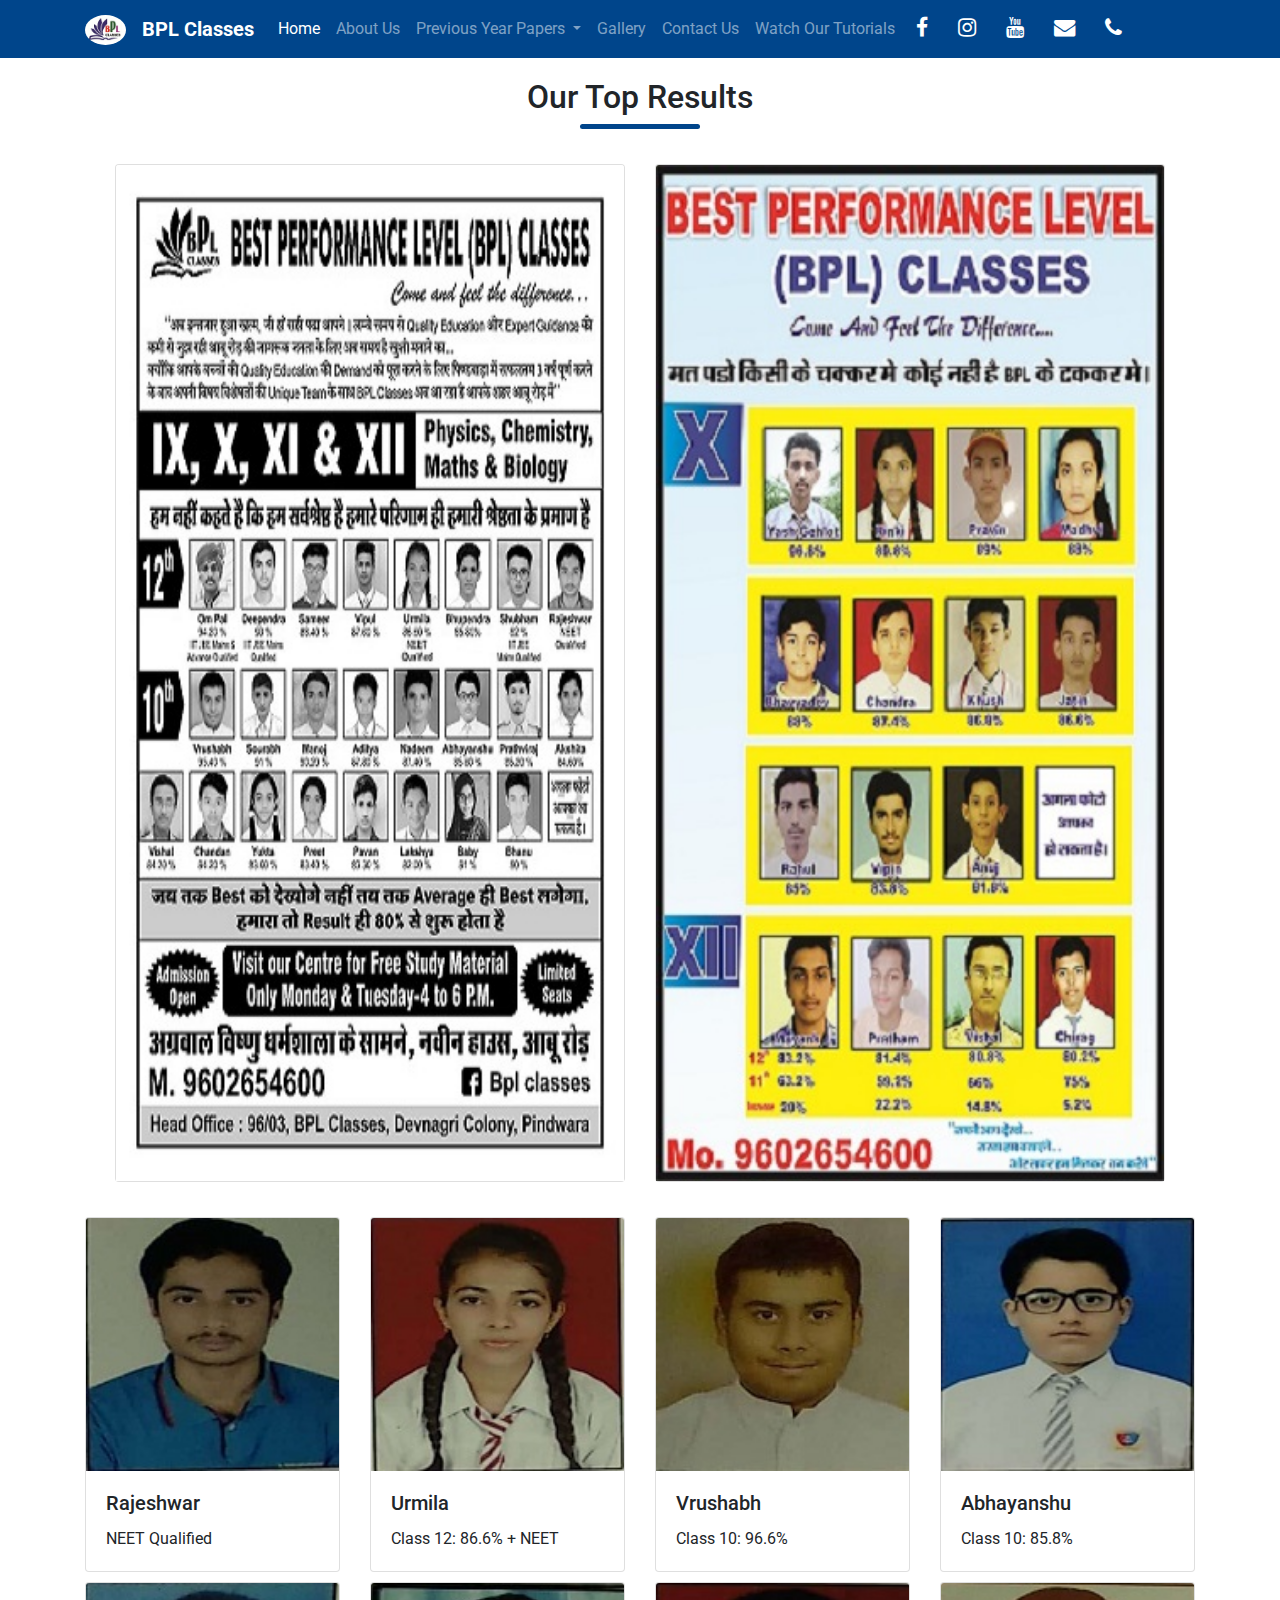
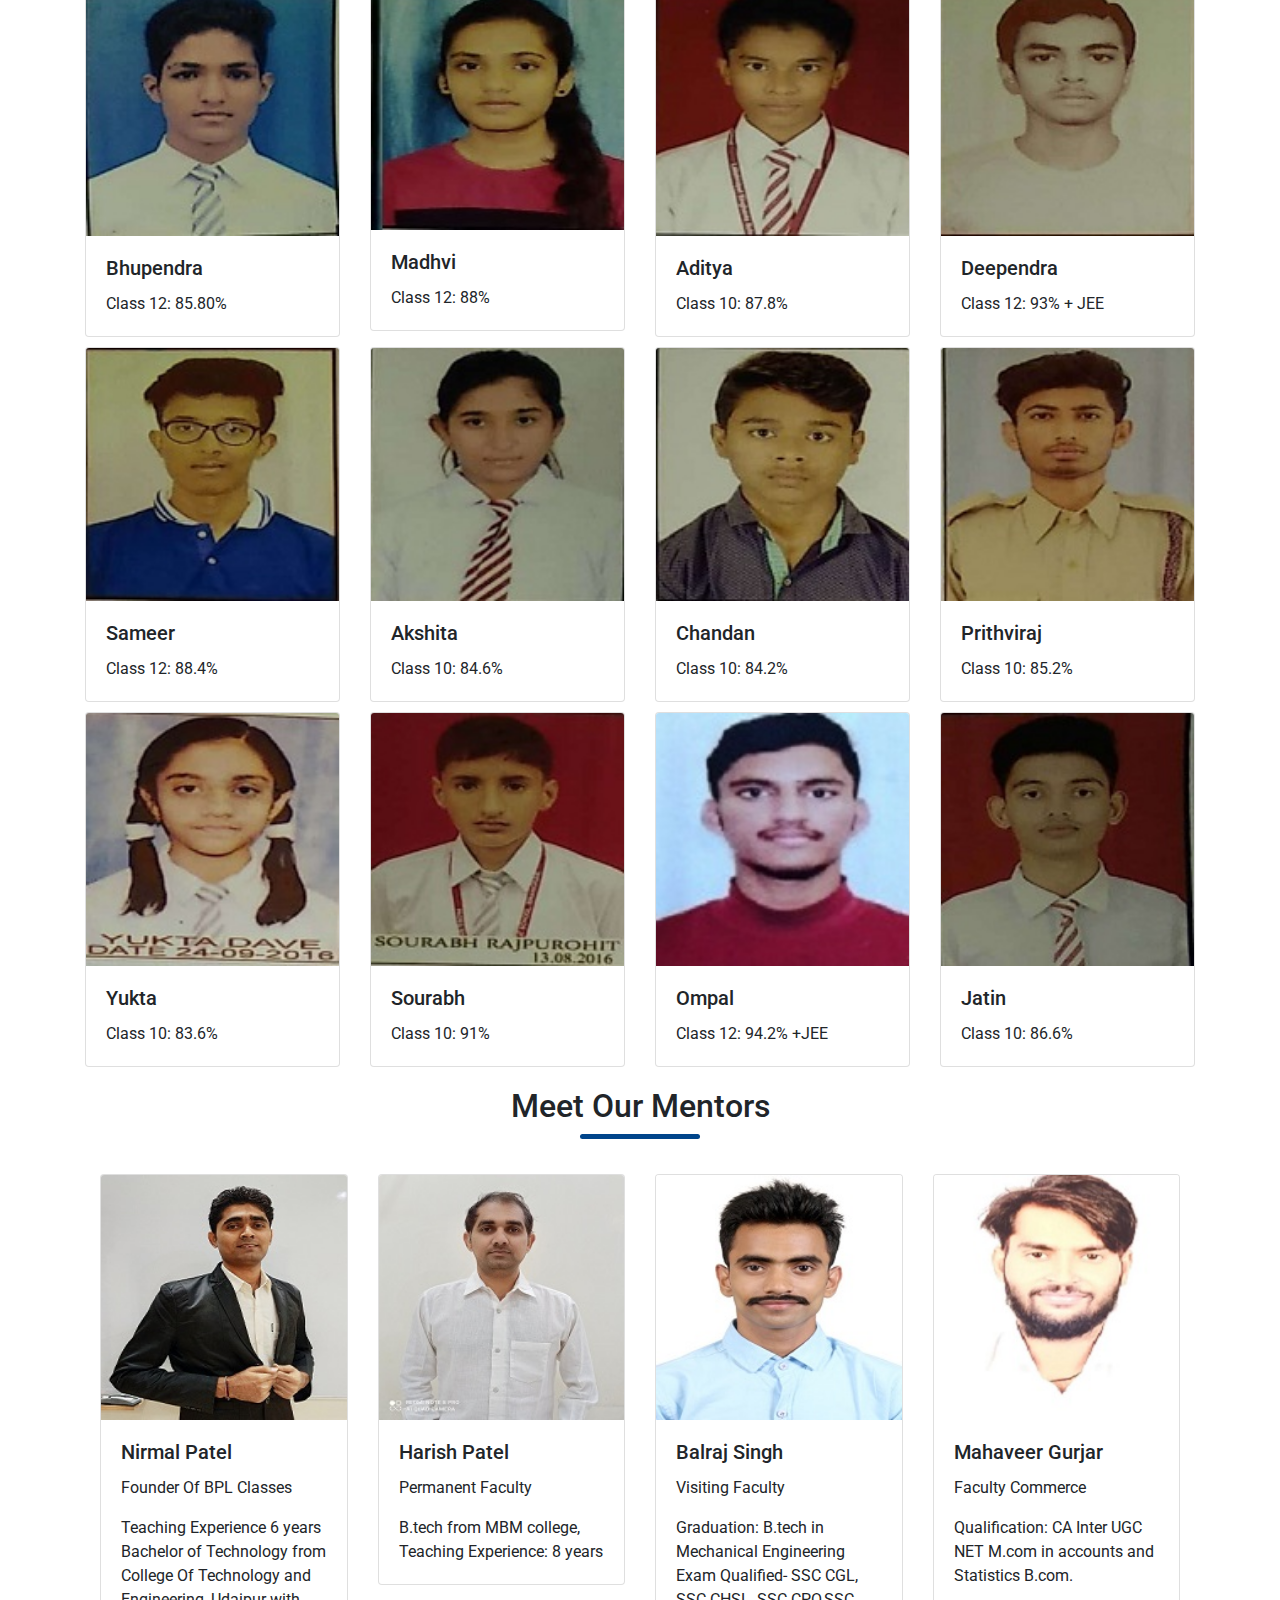
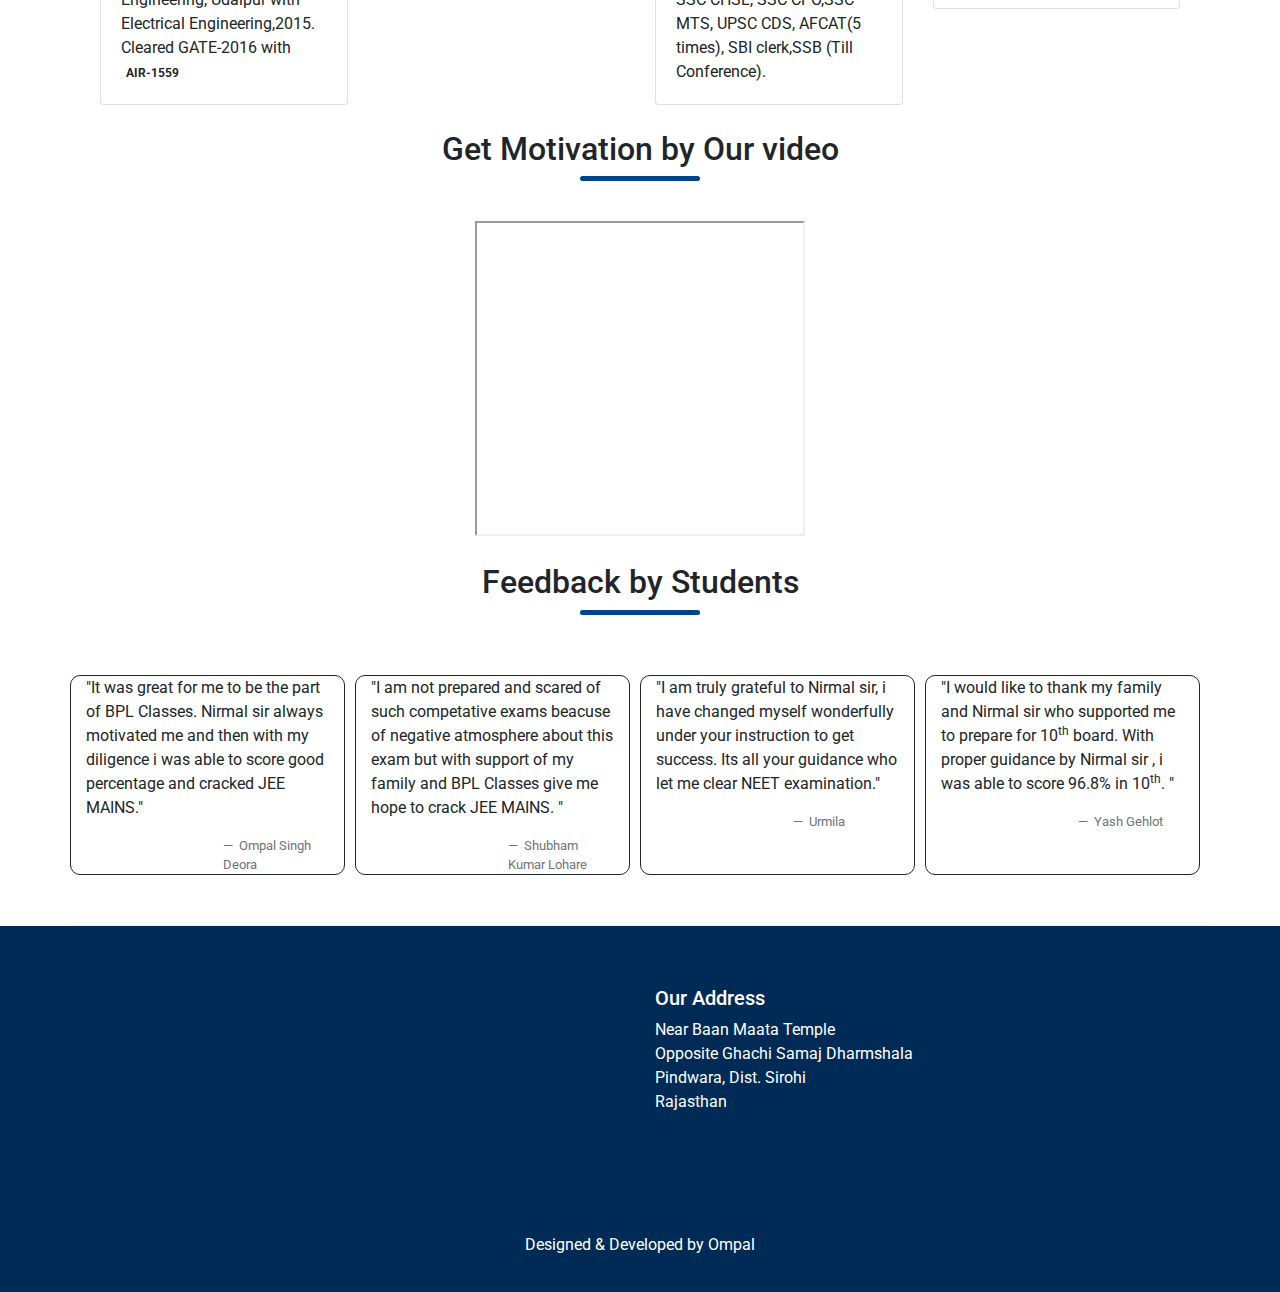
==== index.html @ 154309ad "web" ====
<!doctype html>
<html lang="en">

<head>
  <!-- Required meta tags -->
  <meta charset="utf-8">
  <meta name="viewport" content="width=device-width, initial-scale=1, shrink-to-fit=no">
  <meta http-equiv="x-ua-compatible" content="ie=edge">
  <!-- Bootstrap CSS -->
  <link rel="stylesheet" href="https://maxcdn.bootstrapcdn.com/bootstrap/4.0.0/css/bootstrap.min.css"
    integrity="sha384-Gn5384xqQ1aoWXA+058RXPxPg6fy4IWvTNh0E263XmFcJlSAwiGgFAW/dAiS6JXm" crossorigin="anonymous">
  <link rel="stylesheet" href="./styles.css">
  <link rel="stylesheet" href="https://cdnjs.cloudflare.com/ajax/libs/font-awesome/4.7.0/css/font-awesome.min.css">
  <link rel="preconnect" href="https://fonts.gstatic.com">
  <link href="https://fonts.googleapis.com/css2?family=Roboto:wght@500&display=swap" rel="stylesheet">

  <title>BPL Classes</title>
</head>

<body>
  <nav class="navbar navbar-expand-sm  navbar-dark " style="color: floralwhite; background-color:#00458B;">
    <div class="container">
      <a class="navbar-brand" href="#">
        <div id="logo"><img id="logo" src="img/logo.jpg" height="30px"></div>
      </a>
      <a class="navbar-brand" style="font-weight: bold;" href="./index.html">BPL Classes</a>
      <button class="navbar-toggler" type="button" data-toggle="collapse" data-target="#navbarSupportedContent">
        <span class="navbar-toggler-icon"></span>
      </button>
      <div class="collapse navbar-collapse" id="navbarSupportedContent">
        <ul class="navbar-nav mr-auto">
          <li class="nav-item active">
            <a class="nav-link" href="#">Home<span class="sr-only">(current)</span></a>
          </li>
          <li class="nav-item">
            <a class="nav-link" href="./aboutus.html">About Us</a>
          </li>
          <li class="nav-item dropdown">
            <a class="nav-link dropdown-toggle" href="#" id="navbarDropdown" role="button" data-toggle="dropdown"
              aria-haspopup="true" aria-expanded="false">
              Previous Year Papers
            </a>
            <div class="dropdown-menu bg-light" aria-labelledby="navbarDropdown">
              <a class="dropdown-item" href="./101.html">Class 10</a>
              <a class="dropdown-item" href="./121.html">Class 12</a>
              <div class="dropdown-divider"></div>
              <a class="dropdown-item" href="./jee1.html">JEE MAINS</a>
            </div>
          </li>
          <li class="nav-item">
            <a class="nav-link" href="./gallery.html">Gallery</a>
          </li>
          <li class="nav-item">
            <a class="nav-link" href="./contactus1.php">Contact Us</a>
          </li>
          <li class="nav-item">
            <a class="nav-link" href="./tutorials.html">Watch Our Tutorials</a>
          </li>
          <div>
            <div class="text-center">
              <a class="btn btn-social-icon btn-facebook" href="http://www.facebook.com/bplclasses"> <i
                  class="new-icons fa fa-facebook fa-lg"></i></a>
              <a class="btn btn-social-icon btn-twitter" href="http://www.instagram.com/bplclasses/"> <i
                  class="new-icons fa fa-instagram fa-lg"></i></a>
              <a class="btn btn-social-icon btn-google" href="http://youtube.com/channel/UCnQ4yywL_ShERDJFCUBgXpA"> <i
                  class="new-icons fa fa-youtube fa-lg"></i></a>
              <a class="btn btn-social-icon btn-google" href="mailto:bplclasses@gmail.com"><i
                  class="new-icons fa fa-envelope fa-lg"></i></a>
              <a class="btn btn-social-icon btn-google" href="tel:+919602654600"><i
                  class="new-icons fa fa-phone fa-lg"></i></a>
            </div>
          </div>
        </ul>

      </div>
    </div>
  </nav>
  <div class="container">
    <div class=" row-header ">
      <h2 style="display: flex;justify-content: center;margin-top: 20px;">Our Top Results</h2>
    </div>
    <div class="center-line">
      <div class="line"></div>
    </div>
    <div class="container">
      <div class="card-group" style="margin-bottom: 25px;margin-top: 25px;" >
        <div class="col-md-6" style="margin-top: 10px;" id="fadeup">
          <div class="card">
            <img src="./img/result2.jpg"  class="card-img-top" alt="...">
          </div>
        </div>
        
        <div class="col-md-6" style="margin-top: 10px;">
          <div class="card">
            <img src="./img/result1.jpg"  class="card-img-top" alt="...">
          </div>
        </div>
      </div>
    </div>

    <div class="cardview">

      <div class="row row-cols-1 row-cols-md-2 g-4">
        <div class="col" style="margin-top: 10px;">
          <div class="card">
            <img src="./img/rajesh.jpeg" class="card-img-top" alt="...">
            <div class="card-body" data-aos='fade-up'>
              <h5 class="card-title">Rajeshwar</h5>
              <p class="card-text">NEET Qualified</p>
            </div>
          </div>
        </div>
        <div class="col" style="margin-top: 10px;">
          <div class="card">
            <img src="./img/urmila.jpeg" class="card-img-top" alt="...">
            <div class="card-body">
              <h5 class="card-title">Urmila</h5>
              <p class="card-text">Class 12: 86.6% + NEET</p>
            </div>
          </div>
        </div>
        <div class="col" style="margin-top: 10px;">
          <div class="card">
            <img src="./img/vrushabh.jpeg" class="card-img-top" alt="...">
            <div class="card-body">
              <h5 class="card-title">Vrushabh</h5>
              <p class="card-text">Class 10: 96.6%</p>
            </div>
          </div>
        </div>
        <div class="col" style="margin-top: 10px;">
          <div class="card">
            <img src="./img/abhayanshu.jpeg" class="card-img-top" alt="...">
            <div class="card-body">
              <h5 class="card-title">Abhayanshu</h5>
              <p class="card-text">Class 10: 85.8%</p>
            </div>
          </div>
        </div>
      </div>

      <div class="row row-cols-1 row-cols-md-2 g-4">
        <div class="col" style="margin-top: 10px;">
          <div class="card">
            <img src="./img/bhupendra.jpeg" class="card-img-top" alt="...">
            <div class="card-body">
              <h5 class="card-title">Bhupendra</h5>
              <p class="card-text">Class 12: 85.80%</p>
            </div>
          </div>
        </div>
        <div class="col" style="margin-top: 10px;">
          <div class="card">
            <img src="./img/madhavi.jpeg" class="card-img-top" alt="...">
            <div class="card-body">
              <h5 class="card-title">Madhvi</h5>
              <p class="card-text">Class 12: 88%</p>
            </div>
          </div>
        </div>
        <div class="col" style="margin-top: 10px;">
          <div class="card">
            <img src="./img/aditya.jpeg" class="card-img-top" alt="...">
            <div class="card-body">
              <h5 class="card-title">Aditya</h5>
              <p class="card-text">Class 10: 87.8%</p>
            </div>
          </div>
        </div>
        <div class="col" style="margin-top: 10px;">
          <div class="card">
            <img src="./img/deependra.jpeg" class="card-img-top" alt="...">
            <div class="card-body">
              <h5 class="card-title">Deependra</h5>
              <p class="card-text">Class 12: 93% + JEE</p>
            </div>
          </div>
        </div>
      </div>

      <div class="row row-cols-1 row-cols-md-2 g-4">
        <div class="col" style="margin-top: 10px;">
          <div class="card">
            <img src="./img/sameer.jpeg" class="card-img-top" alt="...">
            <div class="card-body">
              <h5 class="card-title">Sameer</h5>
              <p class="card-text">Class 12: 88.4%</p>
            </div>
          </div>
        </div>
        <div class="col" style="margin-top: 10px;">
          <div class="card">
            <img src="./img/akshita.jpeg" class="card-img-top" alt="...">
            <div class="card-body">
              <h5 class="card-title">Akshita</h5>
              <p class="card-text">Class 10: 84.6%</p>
            </div>
          </div>
        </div>
        <div class="col" style="margin-top: 10px;">
          <div class="card">
            <img src="./img/chandan.jpeg" class="card-img-top" alt="...">
            <div class="card-body">
              <h5 class="card-title">Chandan</h5>
              <p class="card-text">Class 10: 84.2%</p>
            </div>
          </div>
        </div>
        <div class="col" style="margin-top: 10px;">
          <div class="card">
            <img src="./img/prithvi.jpeg" class="card-img-top" alt="...">
            <div class="card-body">
              <h5 class="card-title">Prithviraj</h5>
              <p class="card-text">Class 10: 85.2%</p>
            </div>
          </div>
        </div>
      </div>

      <div class="row row-cols-1 row-cols-md-2 g-4">
        <div class="col" style="margin-top: 10px;">
          <div class="card">
            <img src="./img/yukta.jpeg" class="card-img-top" alt="...">
            <div class="card-body">
              <h5 class="card-title">Yukta</h5>
              <p class="card-text">Class 10: 83.6%</p>
            </div>
          </div>
        </div>
        <div class="col" style="margin-top: 10px;">
          <div class="card">
            <img src="./img/sourabh.jpeg" class="card-img-top" alt="...">
            <div class="card-body">
              <h5 class="card-title">Sourabh</h5>
              <p class="card-text">Class 10: 91%</p>
            </div>
          </div>
        </div>
        <div class="col" style="margin-top: 10px;">
          <div class="card">
            <img src="./img/om.jpg" class="card-img-top" alt="...">
            <div class="card-body">
              <h5 class="card-title">Ompal</h5>
              <p class="card-text">Class 12: 94.2% +JEE</p>
            </div>
          </div>
        </div>
        <div class="col" style="margin-top: 10px;">
          <div class="card">
            <img src="./img/jatin.jpeg" class="card-img-top" alt="...">
            <div class="card-body">
              <h5 class="card-title">Jatin</h5>
              <p class="card-text">Class 10: 86.6%</p>
            </div>
          </div>
        </div>
      </div>
    </div>
  </div>

  <div class="container">

    <div class=" row-header ">
      <h2 style="display: flex;justify-content: center;margin-top: 20px;">Meet Our Mentors</h2>
    </div>

    <div class="center-line">
      <div class="line"></div>
    </div>

    <div class="cardview" >
      <div class="card-group" style="margin-bottom: 25px;margin-top: 25px;">
        <div class="col-md-3" style="margin-top: 10px;">
          <div class="card ">
            <img src="./img/nirmal.jpg" class="card-img-top" alt="...">
            <div class="card-body"  >
              <h5 class="card-title">Nirmal Patel</h5>
              <p class="card-text">Founder Of BPL Classes</p>
              <p class="card-text">Teaching Experience 6 years<br>
                Bachelor of Technology from College Of Technology and Engineering, Udaipur with Electrical
                Engineering,2015.
                Cleared GATE-2016 with <span class="badge"> AIR-1559</span></p>
            </div>
          </div>
        </div>
        <div class="col-md-3" style="margin-top: 10px;">
          <div class="card ">
            <img src="./img/harish.jpeg" class="card-img-top" alt="...">
            <div class="card-body" >
              <h5 class="card-title">Harish Patel</h5>
              <p class="card-text">Permanent Faculty</p>
              <p class="card-text">B.tech from MBM college,
                Teaching Experience: 8 years</p>
            </div>
          </div>
        </div>
        <div class="col-md-3" style="margin-top: 10px;">
          <div class="card ">
            <img src="./img/balraj.jpeg" class="card-img-top" alt="...">
            <div class="card-body" >
              <h5 class="card-title">Balraj Singh</h5>
              <p class="card-text">Visiting Faculty</p>
              <p class="card-text">Graduation: B.tech in Mechanical Engineering
                Exam Qualified- SSC CGL, SSC CHSL, SSC CPO,SSC MTS,
                UPSC CDS, AFCAT(5 times), SBI clerk,SSB (Till Conference).</p>
            </div>
          </div>
        </div>
        <div class="col-md-3 " style="margin-top: 10px;" >
          <div class="card ">
            <img src="./img/mahaveer.jpeg" class="card-img-top" alt="...">
            <div class="card-body ">
              <h5 class="card-title">Mahaveer Gurjar</h5>
              <p class="card-text">Faculty Commerce</p>
              <p class="card-text">Qualification: CA Inter UGC NET M.com in accounts and Statistics B.com.</p>
            </div>
          </div>
        </div>
      </div>
    </div>
  </div>
  <div class="container">
    <div class=" row-header ">
      <h2 style="display: flex;justify-content: center;margin-top: 20px;">Get Motivation by Our video</h2>
    </div>
      <div class="center-line">
      <div class="line"></div>
    </div>
      <center>
      <iframe style="margin-top: 40px" src="https://www.youtube.com/embed/mrviaSq2qjM?autoplay=1&mute=1"width="330" height="315" frameborder="1" allowfullscreen></iframe>   
    </center>
    </div>
  <div class="container">
    <div class=" row-header ">
      <h2 style="display: flex;justify-content: center;margin-top: 20px;">Feedback by Students</h2>
    </div>
     <div class="center-line">
      <div class="line"></div>
    </div>
  <div class="row row-content responsive" >
    <div class=" col-12   col-md  " id="feedbackcol" >
      <p>
        "It was great for me to be the part of BPL Classes. Nirmal sir always motivated me and then with my diligence i was able to score good percentage and cracked JEE MAINS."
      </p>
      <div class="row">
        <div class="col-md ">
      
    </div>
    <div class="col-md ">
      <footer class="blockquote-footer">
            Ompal Singh Deora          
          </footer>
        </div>
      </div>
    </div>
    <div class=" col-12  col-md  "id="feedbackcol" >
      <p>
        "I am not prepared and scared of such competative exams beacuse of negative atmosphere about this exam but with support of my family and BPL Classes give me hope to crack JEE MAINS. "
      </p>
      <div class="row">
        <div class="col-md ">
      
    </div>
    <div class="col-md ">
      <footer class="blockquote-footer">
           Shubham Kumar Lohare         
          </footer>
        </div>
      </div>
    </div>
    <div class="col-12  col-md "id="feedbackcol" >
      <p>
        "I am truly grateful to Nirmal sir, i have changed myself wonderfully under your instruction to get success. Its all your guidance who let me clear NEET examination."
      </p>
      <div class="row">
        <div class="col-md ">
    </div>
      <div class="col-md ">
      <footer class="blockquote-footer">
          Urmila         
          </footer>
        </div>
      </div>
      </div>
    <div class="col-12   col-md " id="feedbackcol">
      <p>
        "I would like to thank my family and Nirmal sir who supported me to prepare for 10<sup>th</sup> board. With proper guidance by Nirmal sir , i was able to score 96.8% in 10<sup>th</sup>. "
      </p>
       <div class="row "><div class="col-md ">
      
    </div>
      <div class="col-md ">
      <footer class="blockquote-footer">
           Yash Gehlot       
          </footer>
        </div>
      </div>
    </div>
</div>
</div>

  <footer class="footer"style="background-color:#002B57;color: white">
    <div class="container" >
      <div class="card-group" style="margin-bottom: 25px;margin-top: 25px; padding-top: 15px;">
        <div class="col-sm-6" id="map">
          <iframe
            src="https://www.google.com/maps/embed?pb=!1m18!1m12!1m3!1d3687.196321393808!2d73.04784376825938!3d24.7925903272321!2m3!1f0!2f0!3f0!3m2!1i1024!2i768!4f13.1!3m3!1m2!1s0x3942c93a65e008f5%3A0xe58493875e0c0d91!2sBpl%20Classes!5e0!3m2!1sen!2sin!4v1615977815235!5m2!1sen!2sin"
            width="300" height="200" style="border:0;" style="border-radius: 15px;" allowfullscreen=""
            loading="lazy"></iframe>
        </div>
        <div class="col-sm-6">
          <h5>Our Address</h5>
          <address>
            Near Baan Maata Temple<br>
            Opposite Ghachi Samaj Dharmshala <br>
            Pindwara, Dist. Sirohi<br>
            Rajasthan
          </address>
        </div>
      </div>
    </div>
    <div style="padding:15px; background-color:#002B57;color: white; display: flex; justify-content: center;">
      <p style="margin: 0px;">Designed & Developed by Ompal</p>
    </div>
  </footer>
  

  <!-- Optional JavaScript -->
  <!-- jQuery first, then Popper.js, then Bootstrap JS -->
  <script >
    
    AOS.init({
  duration: 1200,
})
  </script>
  <script src="https://code.jquery.com/jquery-3.2.1.slim.min.js"
    integrity="sha384-KJ3o2DKtIkvYIK3UENzmM7KCkRr/rE9/Qpg6aAZGJwFDMVNA/GpGFF93hXpG5KkN"
    crossorigin="anonymous"></script>
  <script src="https://cdnjs.cloudflare.com/ajax/libs/popper.js/1.12.9/umd/popper.min.js"
    integrity="sha384-ApNbgh9B+Y1QKtv3Rn7W3mgPxhU9K/ScQsAP7hUibX39j7fakFPskvXusvfa0b4Q"
    crossorigin="anonymous"></script>
  <script src="https://maxcdn.bootstrapcdn.com/bootstrap/4.0.0/js/bootstrap.min.js"
    integrity="sha384-JZR6Spejh4U02d8jOt6vLEHfe/JQGiRRSQQxSfFWpi1MquVdAyjUar5+76PVCmYl"
    crossorigin="anonymous"></script>
</body>

</html>
---- styles.css ----
.navbar {
  color: floralwhite;
}
.box{
 border: 1px solid;
border-radius: 10px;
margin-top: 10px;
margin-right: 10px;
}

.new-icons {
  color: white;
}
.center-line {
  display: flex;
  justify-content: center;
}
.line {
  background-color: #00458b;
  height: 5px;
  width: 120px;
  border-radius: 15px;
}
.cardview {
  margin-top: 20px;
}
.jumbotron {
  margin: 0x auto;
  padding: 70px 30px;
  background: #9575cd;
  color: floralwhite;
}
.row-header {
  margin: 0px auto;
  padding: 0px 0px;
}
body {
  font-family: "Roboto", sans-serif;

}
#logo {
  border-radius: 50%;
}
.carousel .carousel-item {
  min-height: 190px;
  height: auto;
}
.carousel .carousel-item img {
  position: absolute;
  top: 0;
  left: 0;
  min-height: 200px;
}
.row-content {
  margin: 0x auto;
  padding: 50px 0px;
  border-bottom: 1px ridge;
  min-height: 300px;
}
.footer {
  color: white;
  background-color: #00458b;
  margin: 0x auto;
  padding: 20px 0px;
}
a {
  text-decoration: none;
  text-decoration-color: black;
}
.img-fluid {
  max-width: 100%;
  height: auto;
}

.gallery-img {
  position: relative;
  z-index: 1;
  overflow: hidden
}

.gallery-img > img {
  width: 100%;
  -webkit-transition-duration: 500ms;
  transition-duration: 500ms;
}

.single_gallery_item:hover .gallery-img > img {
  -webkit-transform: scale(1.15);
  transform: scale(1.15);
}

.gallery-img .product-quicview {
  position: absolute;
  width: 100%;
  height: 100%;
  z-index: 9;
  top: 0;
  left: 0;
  display: -webkit-box;
  display: -ms-flexbox;
  display: flex;
  -webkit-box-align: center;
  -ms-flex-align: center;
  align-items: center;
  -webkit-box-pack: center;
  -ms-flex-pack: center;
  justify-content: center;
  background-color: rgba(23, 24, 24, 0.6);
  opacity: 0;
  -webkit-transition-duration: 500ms;
  transition-duration: 500ms;
}

.gallery-img:hover .gallery-quicview {
  opacity: 1;
}

.gallery .gallery-quicview > a {
  width: 72px;
  height: 72px;
  border: 2px solid rgba(255, 255, 255, 0.8);
  border-radius: 50%;
  text-align: center;
  color: rgba(255, 255, 255, 0.8);
  font-size: 36px;
  line-height: 72px;
}

.gallery-img .product-quicview > a:hover {
  border: 2px solid rgba(255, 255, 255, 1);
  color: rgba(255, 255, 255, 1);
}

.modal {
  display: none;
  position: fixed;
  z-index: 2;
  padding-top: 100px;
  left: 0;
  top: 0;
  width: 100%;
  height: 100%;
  overflow: auto;
  background-color: rgb(0, 0, 0);
  background-color: rgba(0, 0, 0, 0.9);
}

.modal-content {
  margin: auto;
  display: block;
  width: 80%;
  max-width: 700px;
}

#caption {
  margin: auto;
  display: none;
  width: 80%;
  max-width: 700px;
  text-align: center;
  color: #ccc;
  padding: 10px 0;
  height: 150px;
}

.modal-content, #caption {
  -webkit-animation-name: zoomIn;
  -webkit-animation-duration: 0.6s;
  animation-name: zoomIn;
  animation-duration: 0.6s;
}

.close {
  position: absolute;
  top: 15px;
  right: 35px;
  color: #f1f1f1;
  font-size: 40px;
  font-weight: bold;
  transition: 0.3s;
}

.close:hover,
.close:focus {
  color: #bbb;
  text-decoration: none;
  cursor: pointer;
}

@-webkit-keyframes zoomIn {
  from {
      -webkit-transform: scale(0)
  }

  to {
      -webkit-transform: scale(1)
  }
}

@keyframes zoomIn {
  from {
      transform: scale(0)
  }

  to {
      transform: scale(1)
  }
}

.myImg {
  margin-top: 10px;
  border-radius: 10px;
  cursor: pointer;
  transition: 0.3s;
}
#feedbackcol{
border: 1px solid;
border-radius: 10px;
margin-top: 10px;
margin-right: 10px;
}
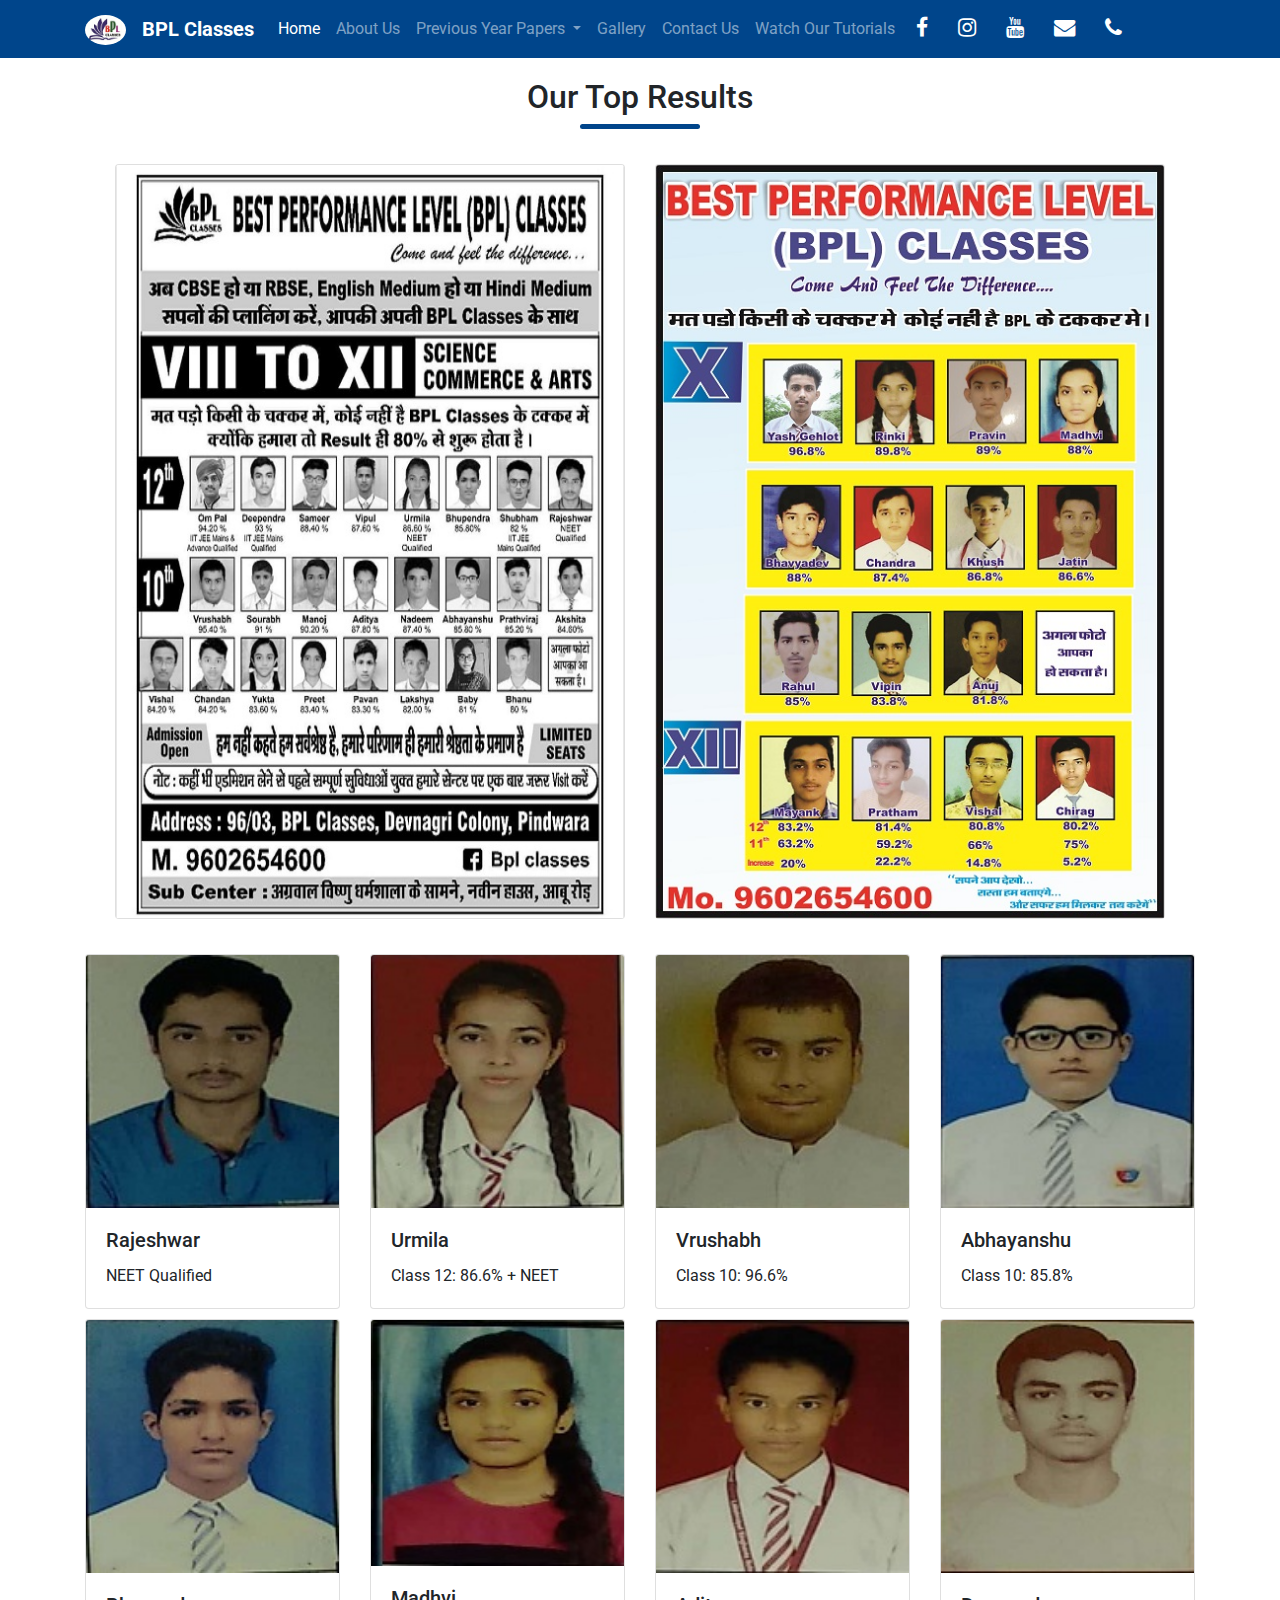
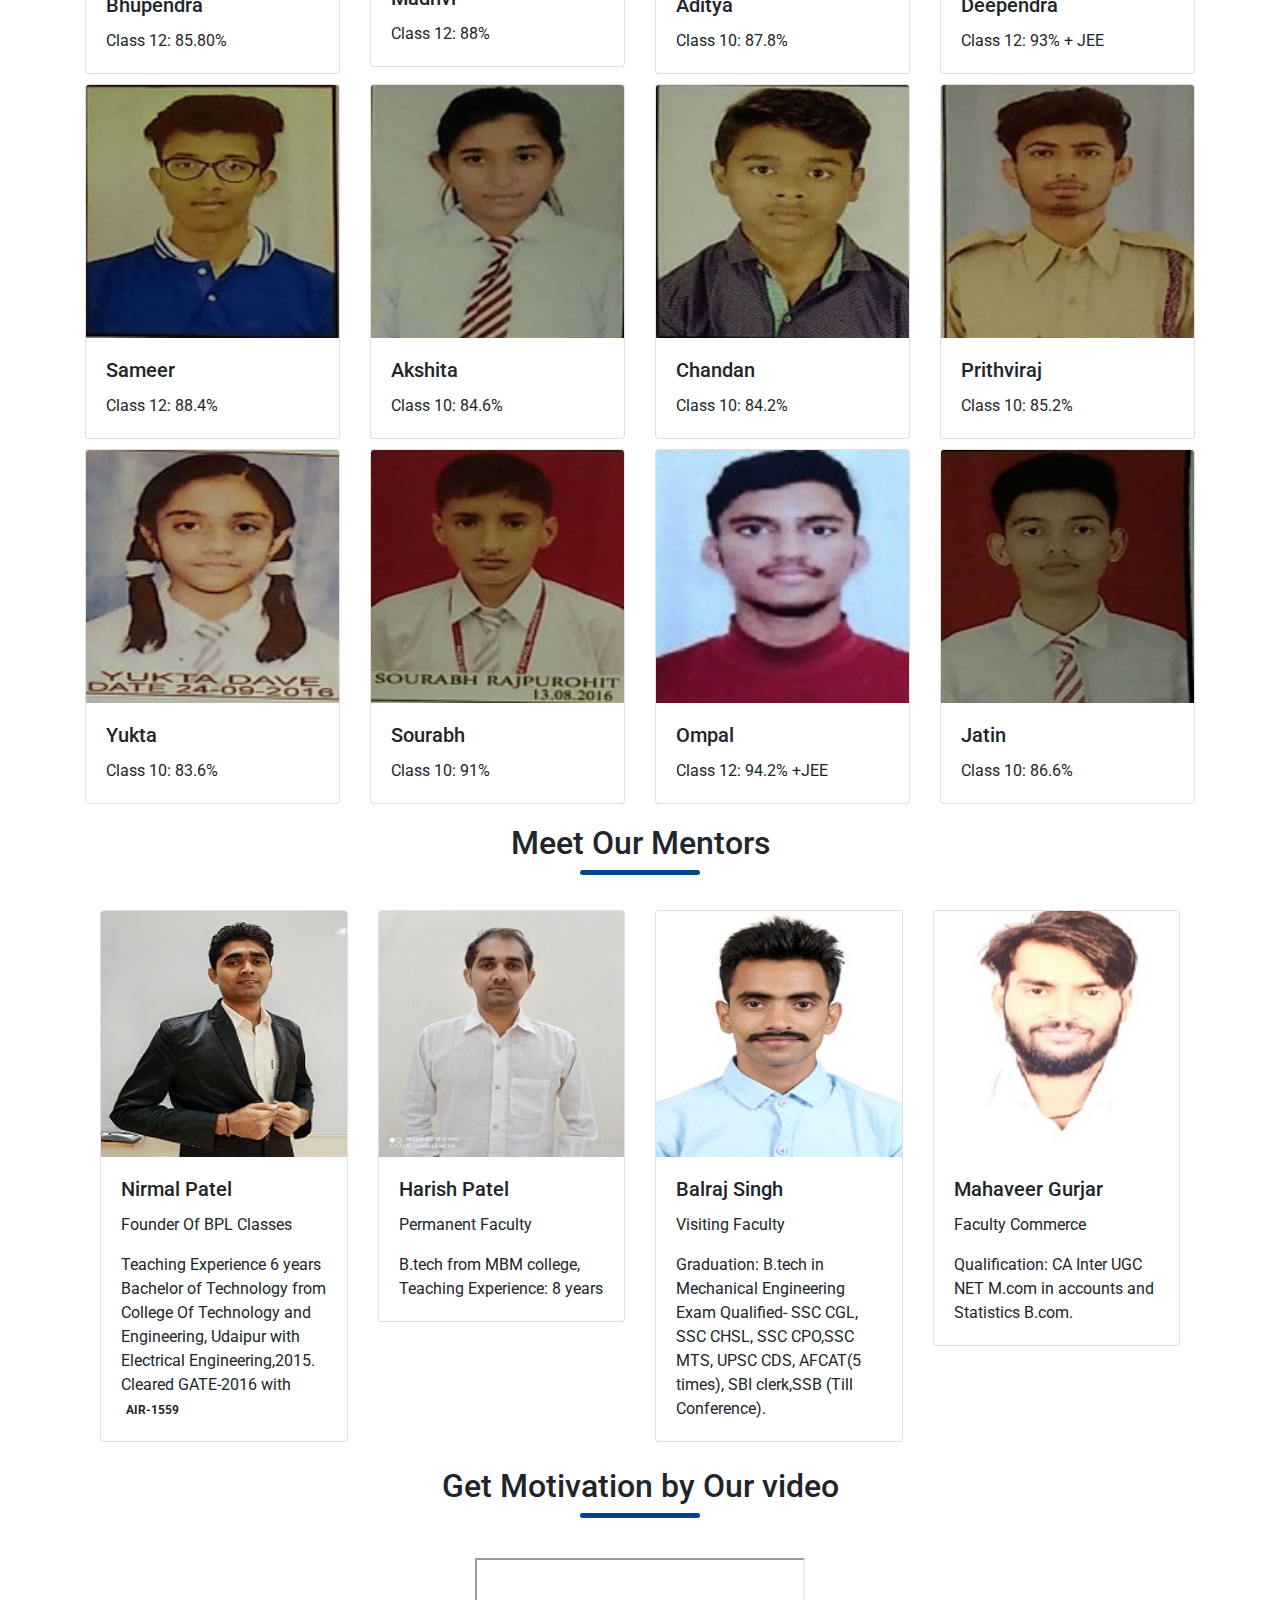
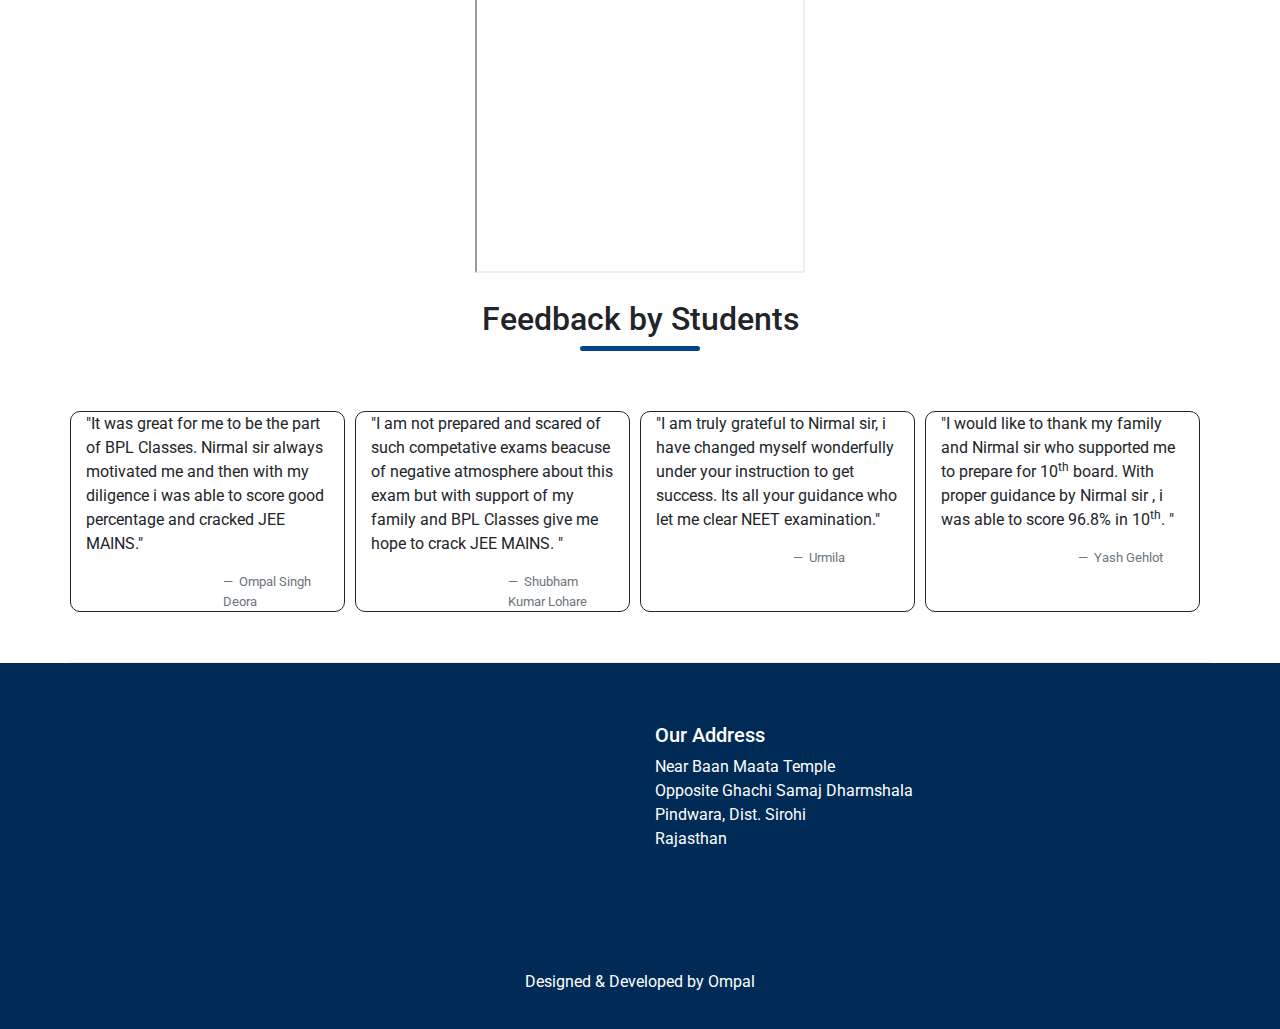
==== commit 228bcc89: "updated index" ====
--- a/index.html
+++ b/index.html
@@ -86,13 +86,13 @@
       <div class="card-group" style="margin-bottom: 25px;margin-top: 25px;" >
         <div class="col-md-6" style="margin-top: 10px;" id="fadeup">
           <div class="card">
-            <img src="./img/result2.jpg"  class="card-img-top" alt="...">
+            <img src="./img/result20.jpg"  class="card-img-top" alt="...">
           </div>
         </div>
         
         <div class="col-md-6" style="margin-top: 10px;">
           <div class="card">
-            <img src="./img/result1.jpg"  class="card-img-top" alt="...">
+            <img src="./img/result.jpg"  class="card-img-top" alt="...">
           </div>
         </div>
       </div>
@@ -444,4 +444,4 @@
     crossorigin="anonymous"></script>
 </body>
 
-</html>+</html>
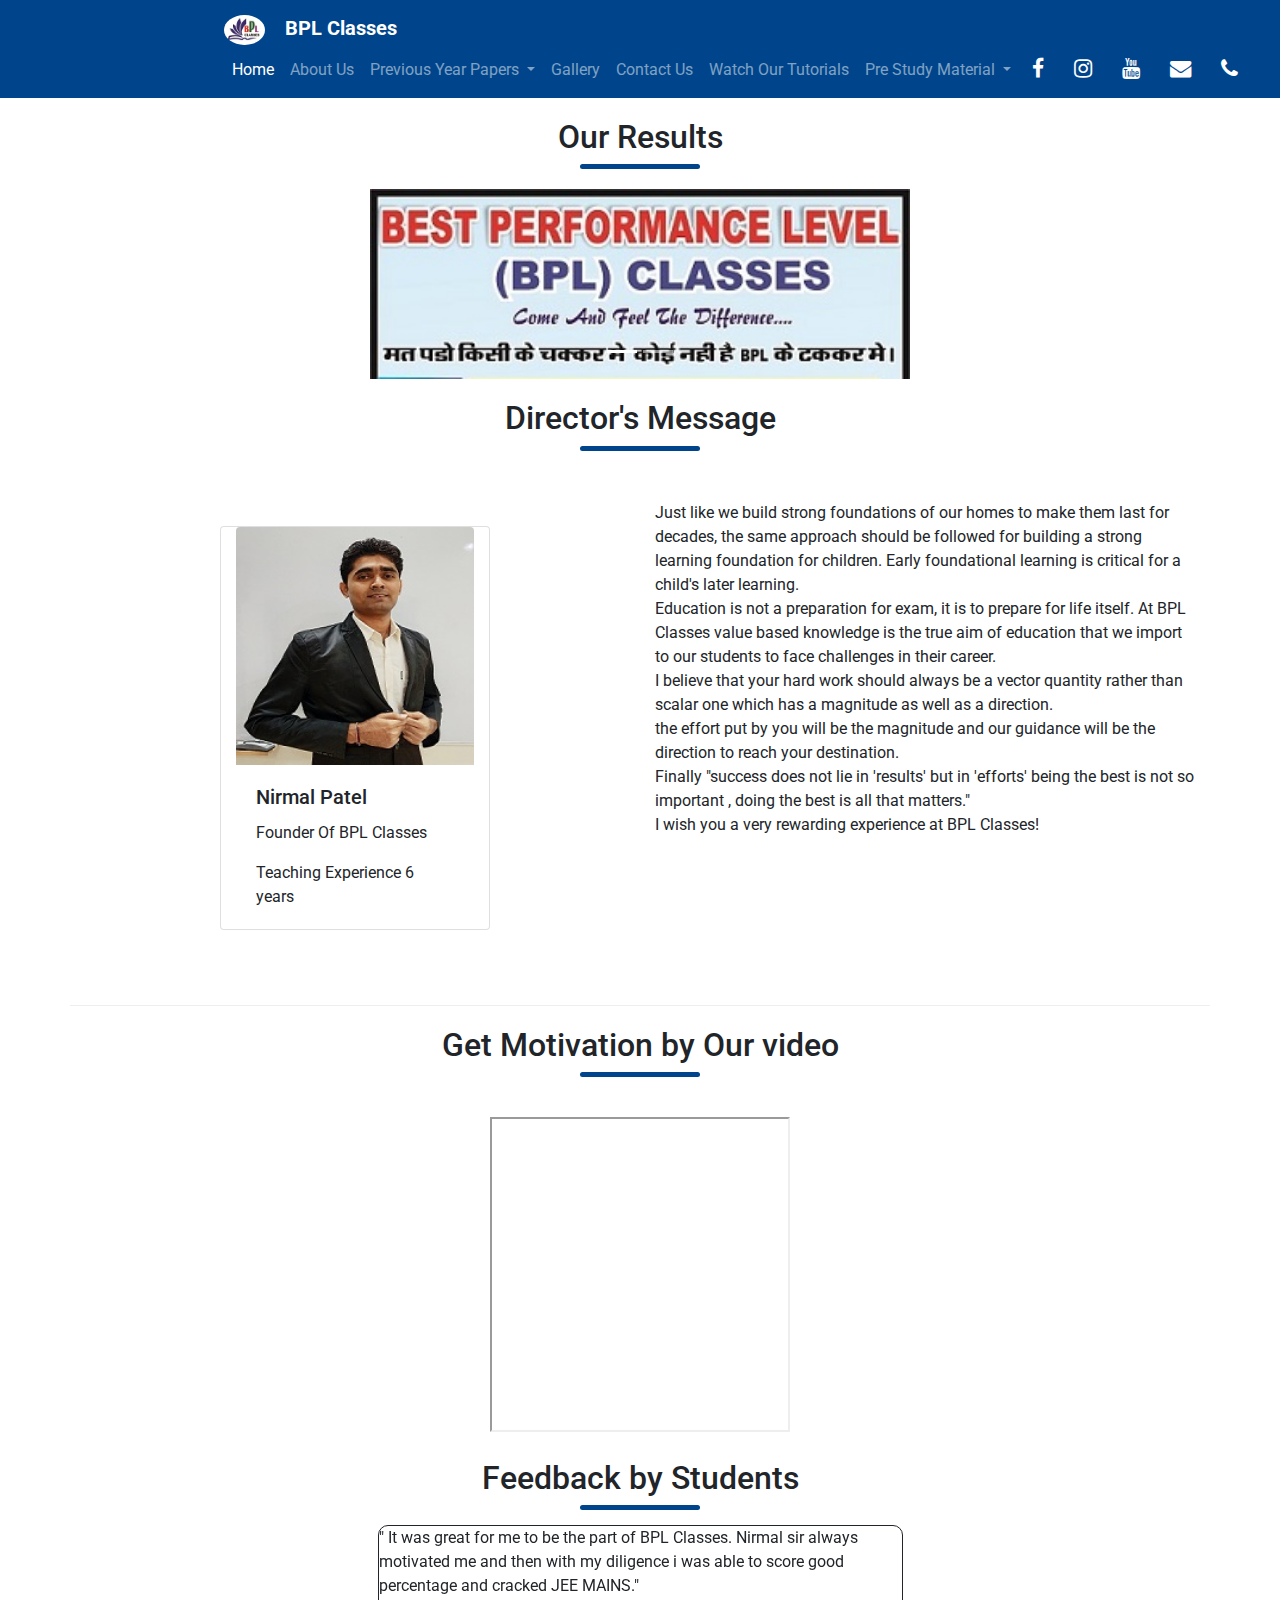
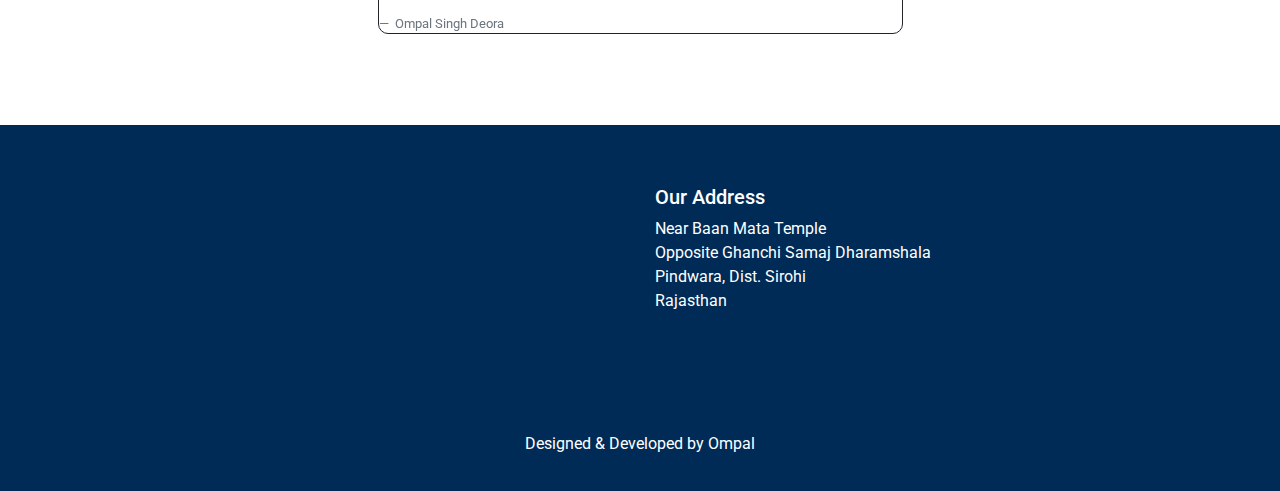
==== commit 7b1c862c: "Nice" ====
--- a/index.html
+++ b/index.html
@@ -19,7 +19,7 @@
 
 <body>
   <nav class="navbar navbar-expand-sm  navbar-dark " style="color: floralwhite; background-color:#00458B;">
-    <div class="container">
+    <div class="offset-2">
       <a class="navbar-brand" href="#">
         <div id="logo"><img id="logo" src="img/logo.jpg" height="30px"></div>
       </a>
@@ -47,6 +47,7 @@
               <a class="dropdown-item" href="./jee1.html">JEE MAINS</a>
             </div>
           </li>
+          
           <li class="nav-item">
             <a class="nav-link" href="./gallery.html">Gallery</a>
           </li>
@@ -56,8 +57,20 @@
           <li class="nav-item">
             <a class="nav-link" href="./tutorials.html">Watch Our Tutorials</a>
           </li>
+          <li class="nav-item dropdown">
+            <a class="nav-link dropdown-toggle" href="#" id="navbarDropdown" role="button" data-toggle="dropdown"
+              aria-haspopup="true" aria-expanded="false">
+              Pre Study Material
+            </a>
+            <div class="dropdown-menu bg-light" aria-labelledby="navbarDropdown">
+              <a class="dropdown-item" href="./9.html">Class 9</a>
+              <a class="dropdown-item" href="./10.html">Class 10</a>
+              <a class="dropdown-item" href="./11.html">Class 11</a>
+              <a class="dropdown-item" href="./12.html">Class 12</a>
+             
+          </li>
           <div>
-            <div class="text-center">
+            <div class="text-center" >
               <a class="btn btn-social-icon btn-facebook" href="http://www.facebook.com/bplclasses"> <i
                   class="new-icons fa fa-facebook fa-lg"></i></a>
               <a class="btn btn-social-icon btn-twitter" href="http://www.instagram.com/bplclasses/"> <i
@@ -77,247 +90,70 @@
   </nav>
   <div class="container">
     <div class=" row-header ">
-      <h2 style="display: flex;justify-content: center;margin-top: 20px;">Our Top Results</h2>
+      <h2 style="display: flex;justify-content: center;margin-top: 20px;">Our Results</h2>
     </div>
     <div class="center-line">
       <div class="line"></div>
     </div>
-    <div class="container">
-      <div class="card-group" style="margin-bottom: 25px;margin-top: 25px;" >
-        <div class="col-md-6" style="margin-top: 10px;" id="fadeup">
-          <div class="card">
-            <img src="./img/result20.jpg"  class="card-img-top" alt="...">
-          </div>
-        </div>
-        
-        <div class="col-md-6" style="margin-top: 10px;">
-          <div class="card">
-            <img src="./img/result.jpg"  class="card-img-top" alt="...">
-          </div>
-        </div>
-      </div>
-    </div>
-
-    <div class="cardview">
-
-      <div class="row row-cols-1 row-cols-md-2 g-4">
-        <div class="col" style="margin-top: 10px;">
-          <div class="card">
-            <img src="./img/rajesh.jpeg" class="card-img-top" alt="...">
-            <div class="card-body" data-aos='fade-up'>
-              <h5 class="card-title">Rajeshwar</h5>
-              <p class="card-text">NEET Qualified</p>
-            </div>
-          </div>
-        </div>
-        <div class="col" style="margin-top: 10px;">
-          <div class="card">
-            <img src="./img/urmila.jpeg" class="card-img-top" alt="...">
-            <div class="card-body">
-              <h5 class="card-title">Urmila</h5>
-              <p class="card-text">Class 12: 86.6% + NEET</p>
-            </div>
-          </div>
-        </div>
-        <div class="col" style="margin-top: 10px;">
-          <div class="card">
-            <img src="./img/vrushabh.jpeg" class="card-img-top" alt="...">
-            <div class="card-body">
-              <h5 class="card-title">Vrushabh</h5>
-              <p class="card-text">Class 10: 96.6%</p>
-            </div>
-          </div>
-        </div>
-        <div class="col" style="margin-top: 10px;">
-          <div class="card">
-            <img src="./img/abhayanshu.jpeg" class="card-img-top" alt="...">
-            <div class="card-body">
-              <h5 class="card-title">Abhayanshu</h5>
-              <p class="card-text">Class 10: 85.8%</p>
-            </div>
-          </div>
-        </div>
-      </div>
-
-      <div class="row row-cols-1 row-cols-md-2 g-4">
-        <div class="col" style="margin-top: 10px;">
-          <div class="card">
-            <img src="./img/bhupendra.jpeg" class="card-img-top" alt="...">
-            <div class="card-body">
-              <h5 class="card-title">Bhupendra</h5>
-              <p class="card-text">Class 12: 85.80%</p>
-            </div>
-          </div>
-        </div>
-        <div class="col" style="margin-top: 10px;">
-          <div class="card">
-            <img src="./img/madhavi.jpeg" class="card-img-top" alt="...">
-            <div class="card-body">
-              <h5 class="card-title">Madhvi</h5>
-              <p class="card-text">Class 12: 88%</p>
-            </div>
-          </div>
-        </div>
-        <div class="col" style="margin-top: 10px;">
-          <div class="card">
-            <img src="./img/aditya.jpeg" class="card-img-top" alt="...">
-            <div class="card-body">
-              <h5 class="card-title">Aditya</h5>
-              <p class="card-text">Class 10: 87.8%</p>
-            </div>
-          </div>
-        </div>
-        <div class="col" style="margin-top: 10px;">
-          <div class="card">
-            <img src="./img/deependra.jpeg" class="card-img-top" alt="...">
-            <div class="card-body">
-              <h5 class="card-title">Deependra</h5>
-              <p class="card-text">Class 12: 93% + JEE</p>
-            </div>
-          </div>
-        </div>
-      </div>
-
-      <div class="row row-cols-1 row-cols-md-2 g-4">
-        <div class="col" style="margin-top: 10px;">
-          <div class="card">
-            <img src="./img/sameer.jpeg" class="card-img-top" alt="...">
-            <div class="card-body">
-              <h5 class="card-title">Sameer</h5>
-              <p class="card-text">Class 12: 88.4%</p>
-            </div>
-          </div>
-        </div>
-        <div class="col" style="margin-top: 10px;">
-          <div class="card">
-            <img src="./img/akshita.jpeg" class="card-img-top" alt="...">
-            <div class="card-body">
-              <h5 class="card-title">Akshita</h5>
-              <p class="card-text">Class 10: 84.6%</p>
-            </div>
-          </div>
-        </div>
-        <div class="col" style="margin-top: 10px;">
-          <div class="card">
-            <img src="./img/chandan.jpeg" class="card-img-top" alt="...">
-            <div class="card-body">
-              <h5 class="card-title">Chandan</h5>
-              <p class="card-text">Class 10: 84.2%</p>
-            </div>
-          </div>
-        </div>
-        <div class="col" style="margin-top: 10px;">
-          <div class="card">
-            <img src="./img/prithvi.jpeg" class="card-img-top" alt="...">
-            <div class="card-body">
-              <h5 class="card-title">Prithviraj</h5>
-              <p class="card-text">Class 10: 85.2%</p>
-            </div>
-          </div>
-        </div>
-      </div>
-
-      <div class="row row-cols-1 row-cols-md-2 g-4">
-        <div class="col" style="margin-top: 10px;">
-          <div class="card">
-            <img src="./img/yukta.jpeg" class="card-img-top" alt="...">
-            <div class="card-body">
-              <h5 class="card-title">Yukta</h5>
-              <p class="card-text">Class 10: 83.6%</p>
-            </div>
-          </div>
-        </div>
-        <div class="col" style="margin-top: 10px;">
-          <div class="card">
-            <img src="./img/sourabh.jpeg" class="card-img-top" alt="...">
-            <div class="card-body">
-              <h5 class="card-title">Sourabh</h5>
-              <p class="card-text">Class 10: 91%</p>
-            </div>
-          </div>
-        </div>
-        <div class="col" style="margin-top: 10px;">
-          <div class="card">
-            <img src="./img/om.jpg" class="card-img-top" alt="...">
-            <div class="card-body">
-              <h5 class="card-title">Ompal</h5>
-              <p class="card-text">Class 12: 94.2% +JEE</p>
-            </div>
-          </div>
-        </div>
-        <div class="col" style="margin-top: 10px;">
-          <div class="card">
-            <img src="./img/jatin.jpeg" class="card-img-top" alt="...">
-            <div class="card-body">
-              <h5 class="card-title">Jatin</h5>
-              <p class="card-text">Class 10: 86.6%</p>
-            </div>
-          </div>
-        </div>
-      </div>
-    </div>
-  </div>
-
-  <div class="container">
-
-    <div class=" row-header ">
-      <h2 style="display: flex;justify-content: center;margin-top: 20px;">Meet Our Mentors</h2>
+    <div class="container" style=" padding-top: 20px;">
+      <div id="carouselExampleIndicators" class="carousel slide " data-ride="carousel" >
+        <ol class="carousel-indicators">
+          <li data-target="#carouselExampleIndicators" data-slide-to="0" class="active"></li>
+          <li data-target="#carouselExampleIndicators" data-slide-to="1"></li>
+        </ol>
+        <div class="carousel-inner" >
+          <div class="carousel-item active " data-interval="2000" >
+            <img src="./img/result.jpg" class="w-50  offset-3" alt="..." >
+          </div>
+          <div class="carousel-item" data-interval="2000">
+            <img src="./img/result20.jpg" class=" w-50  offset-3 " alt="..." >
+          </div>
+        </div>
+        <a class="carousel-control-prev" href="#carouselExampleIndicators" role="button" data-slide="prev">
+          <span class="carousel-control-prev-icon" aria-hidden="true"></span>
+          <span class="sr-only">Previous</span>
+        </a>
+        <a class="carousel-control-next" href="#carouselExampleIndicators" role="button" data-slide="next">
+          <span class="carousel-control-next-icon" aria-hidden="true"></span>
+          <span class="sr-only">Next</span>
+        </a>
+      </div>
+    </div>
+</div>
+    
+  <div class="container">
+    <div class=" row-header ">
+      <h2 style="display: flex;justify-content: center;margin-top: 20px;">Director's Message</h2>
     </div>
 
     <div class="center-line">
       <div class="line"></div>
     </div>
-
+<div class="row row-content">
+  <div class="col-12 col-md-6">
     <div class="cardview" >
       <div class="card-group" style="margin-bottom: 25px;margin-top: 25px;">
-        <div class="col-md-3" style="margin-top: 10px;">
-          <div class="card ">
-            <img src="./img/nirmal.jpg" class="card-img-top" alt="...">
+          <div class="card col-12 col-md-6 offset-md-3">
+            <img src="./img/nirmal.jpg" class="card-img-top" alt="..." >
             <div class="card-body"  >
               <h5 class="card-title">Nirmal Patel</h5>
               <p class="card-text">Founder Of BPL Classes</p>
               <p class="card-text">Teaching Experience 6 years<br>
-                Bachelor of Technology from College Of Technology and Engineering, Udaipur with Electrical
-                Engineering,2015.
-                Cleared GATE-2016 with <span class="badge"> AIR-1559</span></p>
-            </div>
-          </div>
-        </div>
-        <div class="col-md-3" style="margin-top: 10px;">
-          <div class="card ">
-            <img src="./img/harish.jpeg" class="card-img-top" alt="...">
-            <div class="card-body" >
-              <h5 class="card-title">Harish Patel</h5>
-              <p class="card-text">Permanent Faculty</p>
-              <p class="card-text">B.tech from MBM college,
-                Teaching Experience: 8 years</p>
-            </div>
-          </div>
-        </div>
-        <div class="col-md-3" style="margin-top: 10px;">
-          <div class="card ">
-            <img src="./img/balraj.jpeg" class="card-img-top" alt="...">
-            <div class="card-body" >
-              <h5 class="card-title">Balraj Singh</h5>
-              <p class="card-text">Visiting Faculty</p>
-              <p class="card-text">Graduation: B.tech in Mechanical Engineering
-                Exam Qualified- SSC CGL, SSC CHSL, SSC CPO,SSC MTS,
-                UPSC CDS, AFCAT(5 times), SBI clerk,SSB (Till Conference).</p>
-            </div>
-          </div>
-        </div>
-        <div class="col-md-3 " style="margin-top: 10px;" >
-          <div class="card ">
-            <img src="./img/mahaveer.jpeg" class="card-img-top" alt="...">
-            <div class="card-body ">
-              <h5 class="card-title">Mahaveer Gurjar</h5>
-              <p class="card-text">Faculty Commerce</p>
-              <p class="card-text">Qualification: CA Inter UGC NET M.com in accounts and Statistics B.com.</p>
-            </div>
-          </div>
-        </div>
-      </div>
-    </div>
+          </div>
+        </div>
+      </div>
+    </div>
+  </div>
+  <div class="col-12 col-md-6">
+    <p>Just like we build strong foundations of our homes to make them last for decades, the same approach should be followed for building a strong learning foundation for children. Early foundational learning is critical for a child's later learning.<br>
+       Education is not a preparation for exam, it is to prepare for life itself. At BPL Classes value based knowledge is the true aim of education that we import to our students to face challenges in their career.<br>
+        I believe that your hard work should always be a vector quantity rather than scalar one which has a magnitude as well as a direction.<br>
+       the effort put by you will be the magnitude and our guidance will be the direction to reach your destination.<br>
+       Finally  "success does not lie in 'results' but in 'efforts' being the best is not so important , doing the best is all that matters."<br>
+      I wish you a very rewarding experience at BPL Classes!</p>
+  </div>
+  </div>
+    
   </div>
   <div class="container">
     <div class=" row-header ">
@@ -327,7 +163,7 @@
       <div class="line"></div>
     </div>
       <center>
-      <iframe style="margin-top: 40px" src="https://www.youtube.com/embed/mrviaSq2qjM?autoplay=1&mute=1"width="330" height="315" frameborder="1" allowfullscreen></iframe>   
+      <iframe style="margin-top: 40px" src="https://www.youtube.com/embed/mrviaSq2qjM?autoplay=1&mute=1"width="300" height="315" frameborder="1" allowfullscreen></iframe>   
     </center>
     </div>
   <div class="container">
@@ -337,69 +173,67 @@
      <div class="center-line">
       <div class="line"></div>
     </div>
-  <div class="row row-content responsive" >
-    <div class=" col-12   col-md  " id="feedbackcol" >
-      <p>
-        "It was great for me to be the part of BPL Classes. Nirmal sir always motivated me and then with my diligence i was able to score good percentage and cracked JEE MAINS."
-      </p>
-      <div class="row">
-        <div class="col-md ">
-      
-    </div>
-    <div class="col-md ">
-      <footer class="blockquote-footer">
+    <div id="carouselExampleIndicators" class="carousel slide " data-ride="carousel" style="margin-top: 15px;" >
+      <ol class="carousel-indicators">
+        <li data-target="#carouselExampleIndicators" data-slide-to="0" class="active"></li>
+        <li data-target="#carouselExampleIndicators" data-slide-to="1"></li>
+        <li data-target="#carouselExampleIndicators" data-slide-to="2"></li>
+        <li data-target="#carouselExampleIndicators" data-slide-to="3"></li>
+      </ol>
+      <div class="carousel-inner"  >
+        <div class="carousel-item active col-12 col-md-6 offset-md-3 " data-interval="200">
+          <div id="feedbackcol" >
+          <p>
+            "  It was great for me to be the part of BPL Classes. Nirmal sir always motivated me and then with my diligence i was able to score good percentage and cracked JEE MAINS."
+          </p>
+          <footer class="blockquote-footer">
             Ompal Singh Deora          
           </footer>
         </div>
-      </div>
-    </div>
-    <div class=" col-12  col-md  "id="feedbackcol" >
-      <p>
-        "I am not prepared and scared of such competative exams beacuse of negative atmosphere about this exam but with support of my family and BPL Classes give me hope to crack JEE MAINS. "
-      </p>
-      <div class="row">
-        <div class="col-md ">
-      
-    </div>
-    <div class="col-md ">
-      <footer class="blockquote-footer">
-           Shubham Kumar Lohare         
-          </footer>
-        </div>
-      </div>
-    </div>
-    <div class="col-12  col-md "id="feedbackcol" >
-      <p>
-        "I am truly grateful to Nirmal sir, i have changed myself wonderfully under your instruction to get success. Its all your guidance who let me clear NEET examination."
-      </p>
-      <div class="row">
-        <div class="col-md ">
-    </div>
-      <div class="col-md ">
-      <footer class="blockquote-footer">
-          Urmila         
-          </footer>
-        </div>
-      </div>
-      </div>
-    <div class="col-12   col-md " id="feedbackcol">
-      <p>
-        "I would like to thank my family and Nirmal sir who supported me to prepare for 10<sup>th</sup> board. With proper guidance by Nirmal sir , i was able to score 96.8% in 10<sup>th</sup>. "
-      </p>
-       <div class="row "><div class="col-md ">
-      
-    </div>
-      <div class="col-md ">
-      <footer class="blockquote-footer">
-           Yash Gehlot       
-          </footer>
-        </div>
-      </div>
-    </div>
-</div>
-</div>
-
-  <footer class="footer"style="background-color:#002B57;color: white">
+        </div>
+        <div class="carousel-item col-12 col-md-6 offset-md-3" data-interval="200" >
+          <div id="feedbackcol" >
+          <p>
+            "I am not prepared and scared of such competative exams beacuse of negative atmosphere about this exam but with support of my family and BPL Classes give me hope to crack JEE MAINS. "
+          </p>
+          <footer class="blockquote-footer">
+            Shubham Kumar Lohare         
+           </footer>
+        </div>
+        </div>
+        <div class="carousel-item col-12 col-md-6 offset-md-3" data-interval="200" >
+          <div id="feedbackcol" >
+          <p>
+            "I am truly grateful to Nirmal sir, i have changed myself wonderfully under your instruction to get success. Its all your guidance who let me clear NEET examination."
+          </p>
+          <footer class="blockquote-footer">
+            Urmila           
+           </footer>
+        </div>
+        </div>
+        <div class="carousel-item col-12 col-md-6 offset-md-3" data-interval="200" >
+          <div id="feedbackcol" >
+          <p>
+            "I would like to thank my family and Nirmal sir who supported me to prepare for 10<sup>th</sup> board. With proper guidance by Nirmal sir , i was able to score 96.8% in 10<sup>th</sup>. "
+          </p>
+          <footer class="blockquote-footer">
+            Yash Gehlot           
+           </footer>
+        </div>
+        </div>
+      </div>
+      <a class="carousel-control-prev" href="#carouselExampleIndicators" role="button" data-slide="prev">
+        <span class="carousel-control-prev-icon" aria-hidden="true"></span>
+        <span class="sr-only">Previous</span>
+      </a>
+      <a class="carousel-control-next" href="#carouselExampleIndicators" role="button" data-slide="next">
+        <span class="carousel-control-next-icon" aria-hidden="true"></span>
+        <span class="sr-only">Next</span>
+      </a>
+    </div>
+  </div>
+
+  <footer class="footer"style="background-color:#002B57;color: white; margin-top:10px">
     <div class="container" >
       <div class="card-group" style="margin-bottom: 25px;margin-top: 25px; padding-top: 15px;">
         <div class="col-sm-6" id="map">
@@ -411,8 +245,8 @@
         <div class="col-sm-6">
           <h5>Our Address</h5>
           <address>
-            Near Baan Maata Temple<br>
-            Opposite Ghachi Samaj Dharmshala <br>
+            Near Baan Mata Temple<br>
+            Opposite Ghanchi Samaj Dharamshala <br>
             Pindwara, Dist. Sirohi<br>
             Rajasthan
           </address>
@@ -444,4 +278,4 @@
     crossorigin="anonymous"></script>
 </body>
 
-</html>
+</html>--- a/styles.css
+++ b/styles.css
@@ -216,7 +216,11 @@
 #feedbackcol{
 border: 1px solid;
 border-radius: 10px;
-margin-top: 10px;
-margin-right: 10px;
-}
-
+
+}
+.accordionhead{
+  color: white;
+  background-color: #00458b;
+  
+}
+
